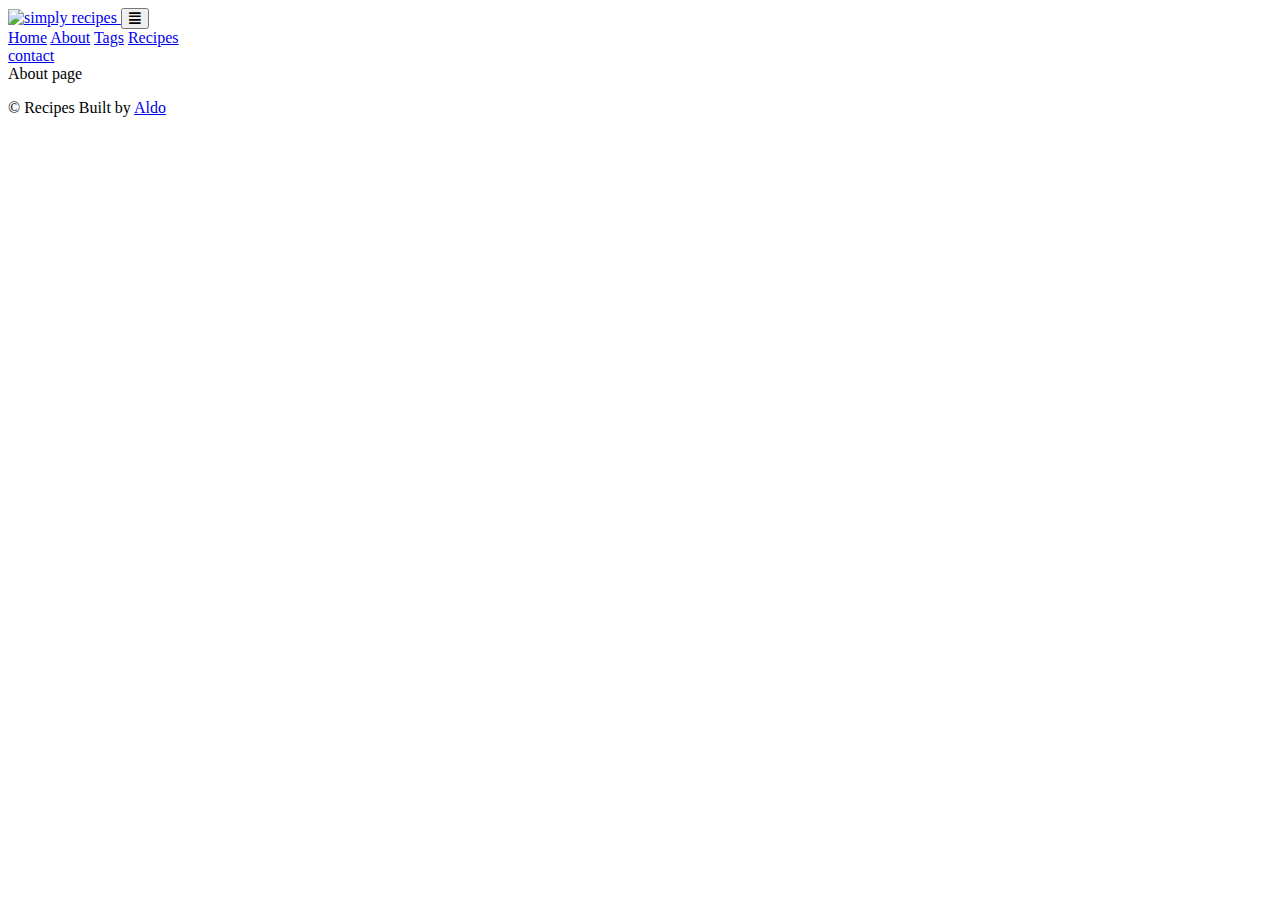
==== docs/about.html @ eedd79ee "add docs folder and move all files into it" ====
<!DOCTYPE html>
<html lang="en">
  <head>
    <meta charset="UTF-8" />
    <meta http-equiv="X-UA-Compatible" content="IE=edge" />
    <meta name="viewport" content="width=device-width, initial-scale=1.0" />
    <title>About || Starter</title>
    <!-- favicon -->
    <link rel="shortcut icon" href="./assets/favicon.ico" type="image/x-icon" />
    <!-- normalize -->
    <link rel="stylesheet" href="./css/normalize.css" />
    <!-- font-awesome -->
    <link
      rel="stylesheet"
      href="https://cdnjs.cloudflare.com/ajax/libs/font-awesome/5.14.0/css/all.min.css"
    />
    <!-- main css -->
    <link rel="stylesheet" href="./css/main.css" />
  </head>
  <body>
    <!--nav-->
    <nav class="navbar">
      <div class="nav-center">
        <!--header-->
        <div class="nav-header">
          <a href="index.html" class="nav-logo">
            <img src="./assets/logo.svg" alt="simply recipes" />
          </a>
          <button class="btn nav-btn" type="button">
            <i class="fas fa-align-justify"></i>
          </button>
        </div>
        <!-- links -->
        <div class="nav-links">
          <a href="index.html" class="nav-link">Home</a>
          <a href="about.html" class="nav-link">About</a>
          <a href="tags.html" class="nav-link">Tags</a>
          <a href="recipes.html" class="nav-link">Recipes</a>
          <div class="nav-link contact-link">
            <a href="contact.html" class="btn">contact</a>
          </div>
        </div>
      </div>
    </nav>
    <!--end of navbar-->
    <!-- main -->
    <main class="page">About page</main>
    <!-- end of main-->

    <!-- footer -->
    <footer class="page-footer">
      <p>
        &copy; <span id="date"></span>
        <span class="footer-log">Recipes</span>
        Built by <a href="#">Aldo</a>
      </p>
    </footer>
    <script src="js/app.js"></script>
  </body>
</html>
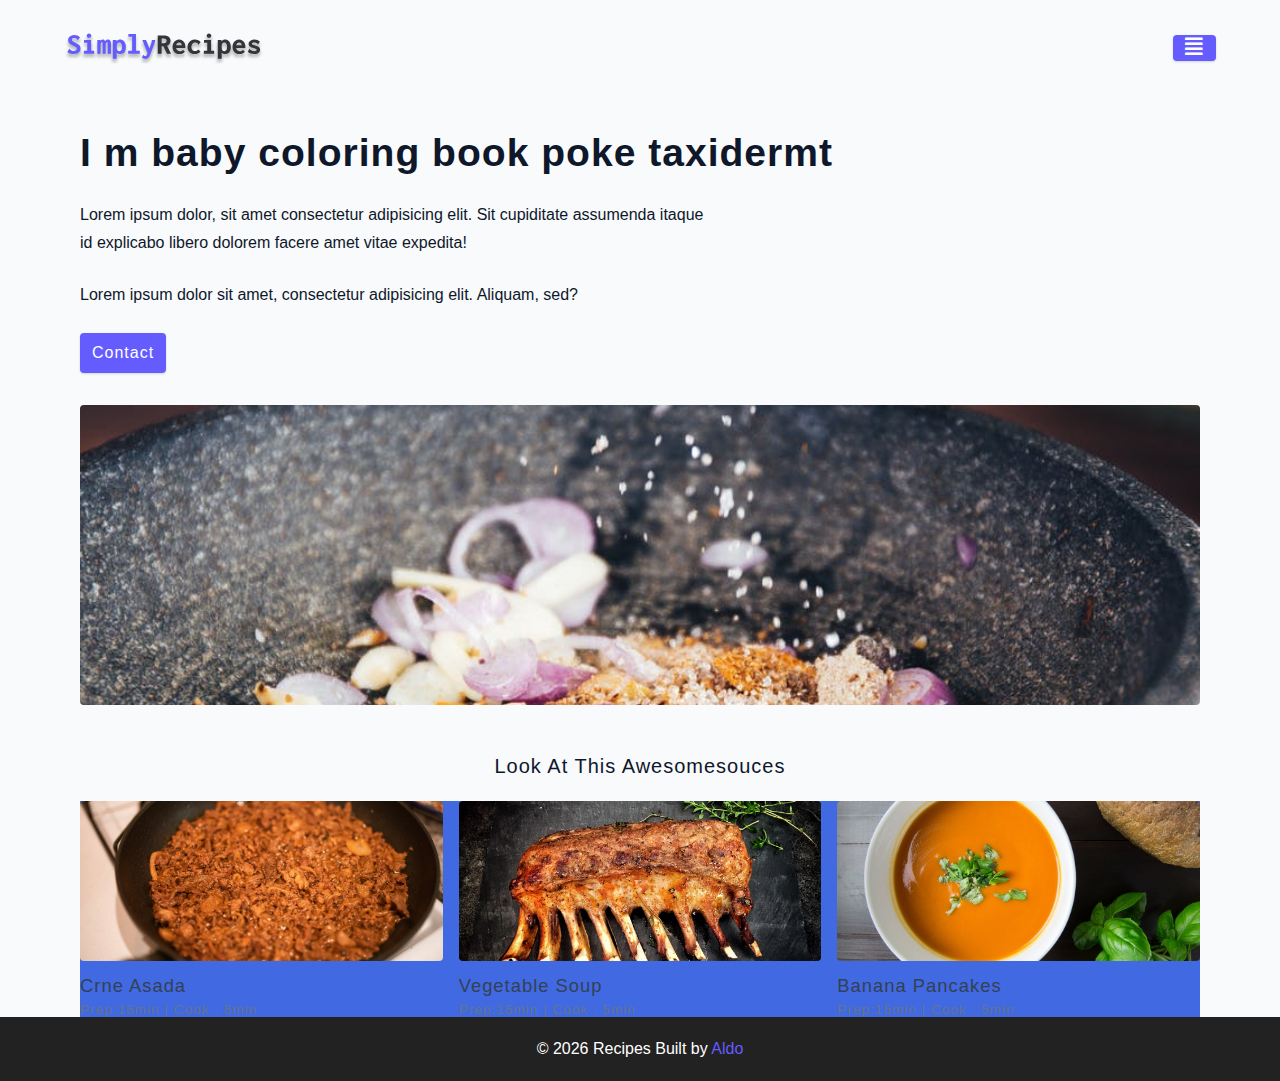
==== commit 01ff06d7: "add and style contact.html" ====
--- a/docs/about.html
+++ b/docs/about.html
@@ -44,7 +44,67 @@
     </nav>
     <!--end of navbar-->
     <!-- main -->
-    <main class="page">About page</main>
+    <main class="page">
+      <section class="about-page">
+        <article>
+          <h2>I m baby coloring book poke taxidermt</h2>
+          <p>
+            Lorem ipsum dolor, sit amet consectetur adipisicing elit. Sit
+            cupiditate assumenda itaque id explicabo libero dolorem facere amet
+            vitae expedita!
+          </p>
+          <p>
+            Lorem ipsum dolor sit amet, consectetur adipisicing elit. Aliquam,
+            sed?
+          </p>
+          <a href="contact.html" class="btn">contact</a>
+        </article>
+        <img
+          src="./assets/about.jpeg"
+          alt="pouring salt"
+          class="img about-img"
+        />
+      </section>
+      <section class="featured-recipes">
+        <h5 class="featured-title">Look At this Awesomesouces</h5>
+        <div class="recipes-list">
+          <!-- single recipe -->
+          <a href="single-recipe.html" class="recipe">
+            <img
+              src="./assets/recipes/recipe-1.jpeg"
+              alt="food"
+              class="img recipe-img"
+            />
+            <h5>crne asada</h5>
+            <p>Prep:15min | Cook : 5min</p>
+          </a>
+          <!--end of single recipe -->
+          <!-- single recipe -->
+          <a href="single-recipe.html" class="recipe">
+            <img
+              src="./assets/recipes/recipe-2.jpeg"
+              alt="food"
+              class="img recipe-img"
+            />
+            <h5>vegetable soup</h5>
+            <p>Prep:15min | Cook : 5min</p>
+          </a>
+          <!--end of single recipe -->
+          <!-- single recipe -->
+          <a href="single-recipe.html" class="recipe">
+            <img
+              src="./assets/recipes/recipe-3.jpeg"
+              alt="food"
+              class="img recipe-img"
+            />
+            <h5>banana pancakes</h5>
+            <p>Prep:15min | Cook : 5min</p>
+          </a>
+          <!--end of single recipe -->
+        </div>
+        <!-- end of recipes container -->
+      </section>
+    </main>
     <!-- end of main-->
 
     <!-- footer -->
--- a/docs/css/main.css
+++ b/docs/css/main.css
@@ -0,0 +1,599 @@
+*,
+::after,
+::before {
+  box-sizing: border-box;
+}
+/* fonts */
+
+@import url("https://fonts.googleapis.com/css2?family=Roboto:wght@400;500;600&family=Montserrat&display=swap");
+html {
+  font-size: 100%;
+} /*16px*/
+
+:root {
+  /* colors */
+  --primary-100: #e2e0ff;
+  --primary-200: #c1beff;
+  --primary-300: #a29dff;
+  --primary-400: #837dff;
+  --primary-500: #645cff;
+  --primary-600: #504acc;
+  --primary-700: #3c3799;
+  --primary-800: #282566;
+  --primary-900: #141233;
+
+  /* grey */
+  --grey-50: #f8fafc;
+  --grey-100: #f1f5f9;
+  --grey-200: #e2e8f0;
+  --grey-300: #cbd5e1;
+  --grey-400: #94a3b8;
+  --grey-500: #64748b;
+  --grey-600: #475569;
+  --grey-700: #334155;
+  --grey-800: #1e293b;
+  --grey-900: #0f172a;
+  /* rest of the colors */
+  --black: #222;
+  --white: #fff;
+  --red-light: #f8d7da;
+  --red-dark: #842029;
+  --green-light: #d1e7dd;
+  --green-dark: #0f5132;
+
+  /* fonts  */
+  --headingFont: "Roboto", sans-serif;
+  --bodyFont: "Nunito", sans-serif;
+  --smallText: 0.7em;
+  /* rest of the vars */
+  --backgroundColor: var(--grey-50);
+  --textColor: var(--grey-900);
+  --borderRadius: 0.25rem;
+  --letterSpacing: 1px;
+  --transition: 0.3s ease-in-out all;
+  --max-width: 1120px;
+  --fixed-width: 600px;
+
+  /* box shadow*/
+  --shadow-1: 0 1px 3px 0 rgba(0, 0, 0, 0.1), 0 1px 2px 0 rgba(0, 0, 0, 0.06);
+  --shadow-2: 0 4px 6px -1px rgba(0, 0, 0, 0.1),
+    0 2px 4px -1px rgba(0, 0, 0, 0.06);
+  --shadow-3: 0 10px 15px -3px rgba(0, 0, 0, 0.1),
+    0 4px 6px -2px rgba(0, 0, 0, 0.05);
+  --shadow-4: 0 20px 25px -5px rgba(0, 0, 0, 0.1),
+    0 10px 10px -5px rgba(0, 0, 0, 0.04);
+}
+
+body {
+  background: var(--backgroundColor);
+  font-family: var(--bodyFont);
+  font-weight: 400;
+  line-height: 1.75;
+  color: var(--textColor);
+}
+
+p {
+  margin-top: 0;
+  margin-bottom: 1.5rem;
+  max-width: 40em;
+}
+
+h1,
+h2,
+h3,
+h4,
+h5 {
+  margin: 0;
+  margin-bottom: 1.38rem;
+  font-family: var(--headingFont);
+  font-weight: 400;
+  line-height: 1.3;
+  text-transform: capitalize;
+  letter-spacing: var(--letterSpacing);
+}
+
+h1 {
+  margin-top: 0;
+  font-size: 3.052rem;
+}
+
+h2 {
+  font-size: 2.441rem;
+}
+
+h3 {
+  font-size: 1.953rem;
+}
+
+h4 {
+  font-size: 1.563rem;
+}
+
+h5 {
+  font-size: 1.25rem;
+}
+
+small,
+.text-small {
+  font-size: var(--smallText);
+}
+
+a {
+  text-decoration: none;
+}
+ul {
+  list-style-type: none;
+  padding: 0;
+}
+
+.img {
+  width: 100%;
+  display: block;
+  object-fit: cover;
+}
+/* buttons */
+
+.btn {
+  cursor: pointer;
+  color: var(--white);
+  background: var(--primary-500);
+  border: transparent;
+  border-radius: var(--borderRadius);
+  letter-spacing: var(--letterSpacing);
+  padding: 0.375rem 0.75rem;
+  box-shadow: var(--shadow-1);
+  transition: var(--transtion);
+  text-transform: capitalize;
+  display: inline-block;
+}
+.btn:hover {
+  background: var(--primary-700);
+  box-shadow: var(--shadow-3);
+}
+.btn-hipster {
+  color: var(--primary-500);
+  background: var(--primary-200);
+}
+.btn-hipster:hover {
+  color: var(--primary-200);
+  background: var(--primary-700);
+}
+.btn-block {
+  width: 100%;
+}
+
+/* alerts */
+.alert {
+  padding: 0.375rem 0.75rem;
+  margin-bottom: 1rem;
+  border-color: transparent;
+  border-radius: var(--borderRadius);
+}
+
+.alert-danger {
+  color: var(--red-dark);
+  background: var(--red-light);
+}
+.alert-success {
+  color: var(--green-dark);
+  background: var(--green-light);
+}
+/* form */
+
+.form {
+  width: 90vw;
+  max-width: var(--fixed-width);
+  background: var(--white);
+  border-radius: var(--borderRadius);
+  box-shadow: var(--shadow-2);
+  padding: 2rem 2.5rem;
+  margin: 3rem auto;
+}
+.form-label {
+  display: block;
+  font-size: var(--smallText);
+  margin-bottom: 0.5rem;
+  text-transform: capitalize;
+  letter-spacing: var(--letterSpacing);
+}
+.form-input,
+.form-textarea {
+  width: 100%;
+  padding: 0.375rem 0.75rem;
+  border-radius: var(--borderRadius);
+  background: var(--backgroundColor);
+  border: 1px solid var(--grey-200);
+}
+
+.form-row {
+  margin-bottom: 1rem;
+}
+
+.form-textarea {
+  height: 7rem;
+}
+::placeholder {
+  font-family: inherit;
+  color: var(--grey-400);
+}
+.form-alert {
+  color: var(--red-dark);
+  letter-spacing: var(--letterSpacing);
+  text-transform: capitalize;
+}
+/* alert */
+
+@keyframes spinner {
+  to {
+    transform: rotate(360deg);
+  }
+}
+
+.loading {
+  width: 6rem;
+  height: 6rem;
+  border: 5px solid var(--grey-400);
+  border-radius: 50%;
+  border-top-color: var(--primary-500);
+  animation: spinner 0.6s linear infinite;
+}
+.loading {
+  margin: 0 auto;
+}
+/* title */
+
+.title {
+  text-align: center;
+}
+
+.title-underline {
+  background: var(--primary-500);
+  width: 7rem;
+  height: 0.25rem;
+  margin: 0 auto;
+  margin-top: -1rem;
+}
+
+/*
+=============== 
+Navbar
+===============
+*/
+.navbar {
+  display: flex;
+  justify-content: center;
+  align-items: center;
+  /* background-color: blue;*/
+}
+.nav-center {
+  width: 90vw;
+  max-width: --var(max-width);
+  /*background-color: red;*/
+}
+
+.nav-header {
+  height: 6rem;
+  display: flex;
+  justify-content: space-between;
+  align-items: center;
+}
+.nav-logo {
+  display: flex;
+  align-items: center;
+}
+.nav-header img {
+  width: 200px;
+}
+
+.nav-btn {
+  padding: 0.15rem 0.75rem;
+}
+.nav-btn i {
+  font-size: 1.25rem;
+}
+
+.nav-links {
+  display: flex;
+  flex-direction: column;
+  height: 0;
+  overflow: hidden;
+  transition: var(--transition);
+}
+.show-links {
+  height: 310px;
+}
+.nav-link {
+  display: block;
+  text-align: center;
+  text-transform: capitalize;
+  color: var(--grey-900);
+  letter-spacing: var(--letterSpacing);
+  padding: 1rem 0;
+  border: 1px soild var(--grey-500);
+  transition: var(--transition);
+}
+
+.nav-link:hover {
+  color: var(--primary-500);
+}
+
+.contact-link a {
+  padding: 0.15rem 1rem;
+}
+
+@media screen and (min-wdth: 992px) {
+  .nav-btn {
+    display: none;
+  }
+  .navbar {
+    height: 6rem;
+  }
+  .nav-center {
+    display: flex;
+    align-items: center;
+  }
+  .nav-header {
+    height: auto;
+    margin-right: 2rem;
+  }
+  .nav-links {
+    height: auto;
+    flex-direction: row;
+    align-items: center;
+    width: 100%;
+  }
+  .nav-link {
+    padding: 0;
+    border-top: none;
+    margin-right: 1rem;
+    font-size: 1rem;
+  }
+  .contact-link {
+    margin-left: auto;
+    margin-right: 0;
+  }
+}
+
+/*
+==================
+Page
+==================
+*/
+.page {
+  /* background: red;*/
+  width: 90vw;
+  max-width: var(--max-width);
+  margin: 0 auto;
+  padding-top: 2rem;
+  min-height: calc(100vh - (6rem+ 4rem));
+}
+
+/*
+==================
+Footer
+==================
+*/
+
+.page-footer {
+  height: 4rem;
+  text-align: center;
+  background: var(--black);
+  color: var(--white);
+  display: flex;
+  justify-content: center;
+  align-items: center;
+}
+
+.page-footer p {
+  margin-bottom: 0;
+}
+
+.gooter-logo,
+.page-footer a {
+  color: var(--primary-500);
+}
+
+/* 
+==================
+Hero
+==================
+*/
+.hero {
+  height: 40vh;
+  background: url("../assets/main.jpeg") center/cover no-repeat;
+  margin-bottom: 2rem;
+  border-radius: var(--borderRadius);
+  position: relative;
+}
+.hero-container {
+  position: absolute;
+  width: 100%;
+  height: 100%;
+  top: 0;
+  left: 0;
+  background: rgba(0, 0, 0, 0.4);
+  border-radius: var(--borderRadius);
+  display: flex;
+  align-items: center;
+  justify-content: center;
+}
+.hero-text {
+  text-align: center;
+  color: var(--white);
+}
+
+@media screen and (min-width: 768px) {
+  .hero-text {
+    font-size: 4rem;
+    margin-bottom: 0;
+  }
+}
+/*
+==================
+Recipes
+==================
+*/
+.recipes-container {
+  display: grid;
+  gap: 2rem 1rem;
+  border: 2px solid red;
+}
+.tags-container {
+  border: 2px solid blue;
+  order: 1;
+  display: flex;
+  flex-direction: column;
+  padding-bottom: 3rem;
+}
+.recipes-list {
+  display: grid;
+  gap: 2rem 1rem;
+}
+.tags-container h4 {
+  font-weight: 500;
+  margin-bottom: 0.5rem;
+}
+.tags-list {
+  display: grid;
+  grid-template-columns: 1fr 1fr 1fr;
+}
+.tags-list a {
+  text-transform: capitalize;
+  display: block;
+  color: var(--grey-500);
+  transition: var(--transition);
+}
+.tags-list a:hover {
+  color: var(--primary-500);
+}
+.recipe {
+  display: block;
+}
+
+.recipe-img {
+  height: 15rem;
+  border-radius: var(--borderRadius);
+  margin-bottom: 1rem;
+}
+.recipe h5 {
+  margin-bottom: 0;
+  line-height: 1;
+  color: var(--grey-700);
+}
+.recipe p {
+  margin-bottom: 0;
+  line-height: 1;
+  margin-top: 0.5rem;
+  color: var(--grey-500);
+  letter-spacing: var(--letterSpacing);
+}
+
+@media screen and (min-width: 576px) {
+  .recipe.list {
+    grid-template-columns: 1fr 1fr;
+  }
+  .recipe-img {
+    height: 10rem;
+  }
+}
+@media screen and (min-width: 992px) {
+  .recipes-container {
+    grid-template-columns: 200px 1fr;
+    border: 2px soldi blue;
+  }
+  .tags-container {
+    order: 0;
+  }
+  .tags-list {
+    grid-template-columns: 1fr;
+  }
+  .recipe p {
+    font-size: 0.85rem;
+  }
+}
+@media screen and (min-width: 1200px) {
+  .recipes-list {
+    grid-template-columns: 1fr 1fr 1fr;
+    background-color: royalblue;
+  }
+  .tags-container {
+    order: 0;
+  }
+  .recipe h5 {
+    font-size: 1.15rem;
+  }
+}
+/*
+==================
+Error
+==================
+*/
+
+.error-page {
+  text-align: center;
+  padding-top: 5rem;
+}
+.error-page h1 {
+  font-size: 9rem;
+}
+/*
+==================
+About
+==================
+*/
+.about-page h2 {
+  text-transform: none;
+  font-weight: bold;
+}
+.about-page {
+  display: grid;
+  gap: 2rem 4rem;
+  padding-bottom: 3rem;
+}
+.about-img {
+  border-radius: var(--borderRadius);
+  height: 300px;
+}
+@media screen and(min-width:992px) {
+  .about-page {
+    grid-template-columns: repeat (2, 1fr);
+    grid-template-rows: 400px;
+    align-items: center;
+  }
+  .about-img {
+    height: 100%;
+  }
+}
+.featured-title {
+  text-align: center;
+}
+
+/*
+==================
+Contact Page
+==================
+*/
+.contact-form {
+  width: 100%;
+  margin: 0;
+}
+.contact-container {
+  display: grid;
+  gap: 2rem 3rem;
+  padding-bottom: 3rem;
+}
+
+@media screen and(min-width: 992px){
+  .contact-container{
+    grid-template-columns: 1fr 450px;
+    align-items: center;
+
+  }
+
+  
+}
+/*
+==================
+
+==================
+*/
